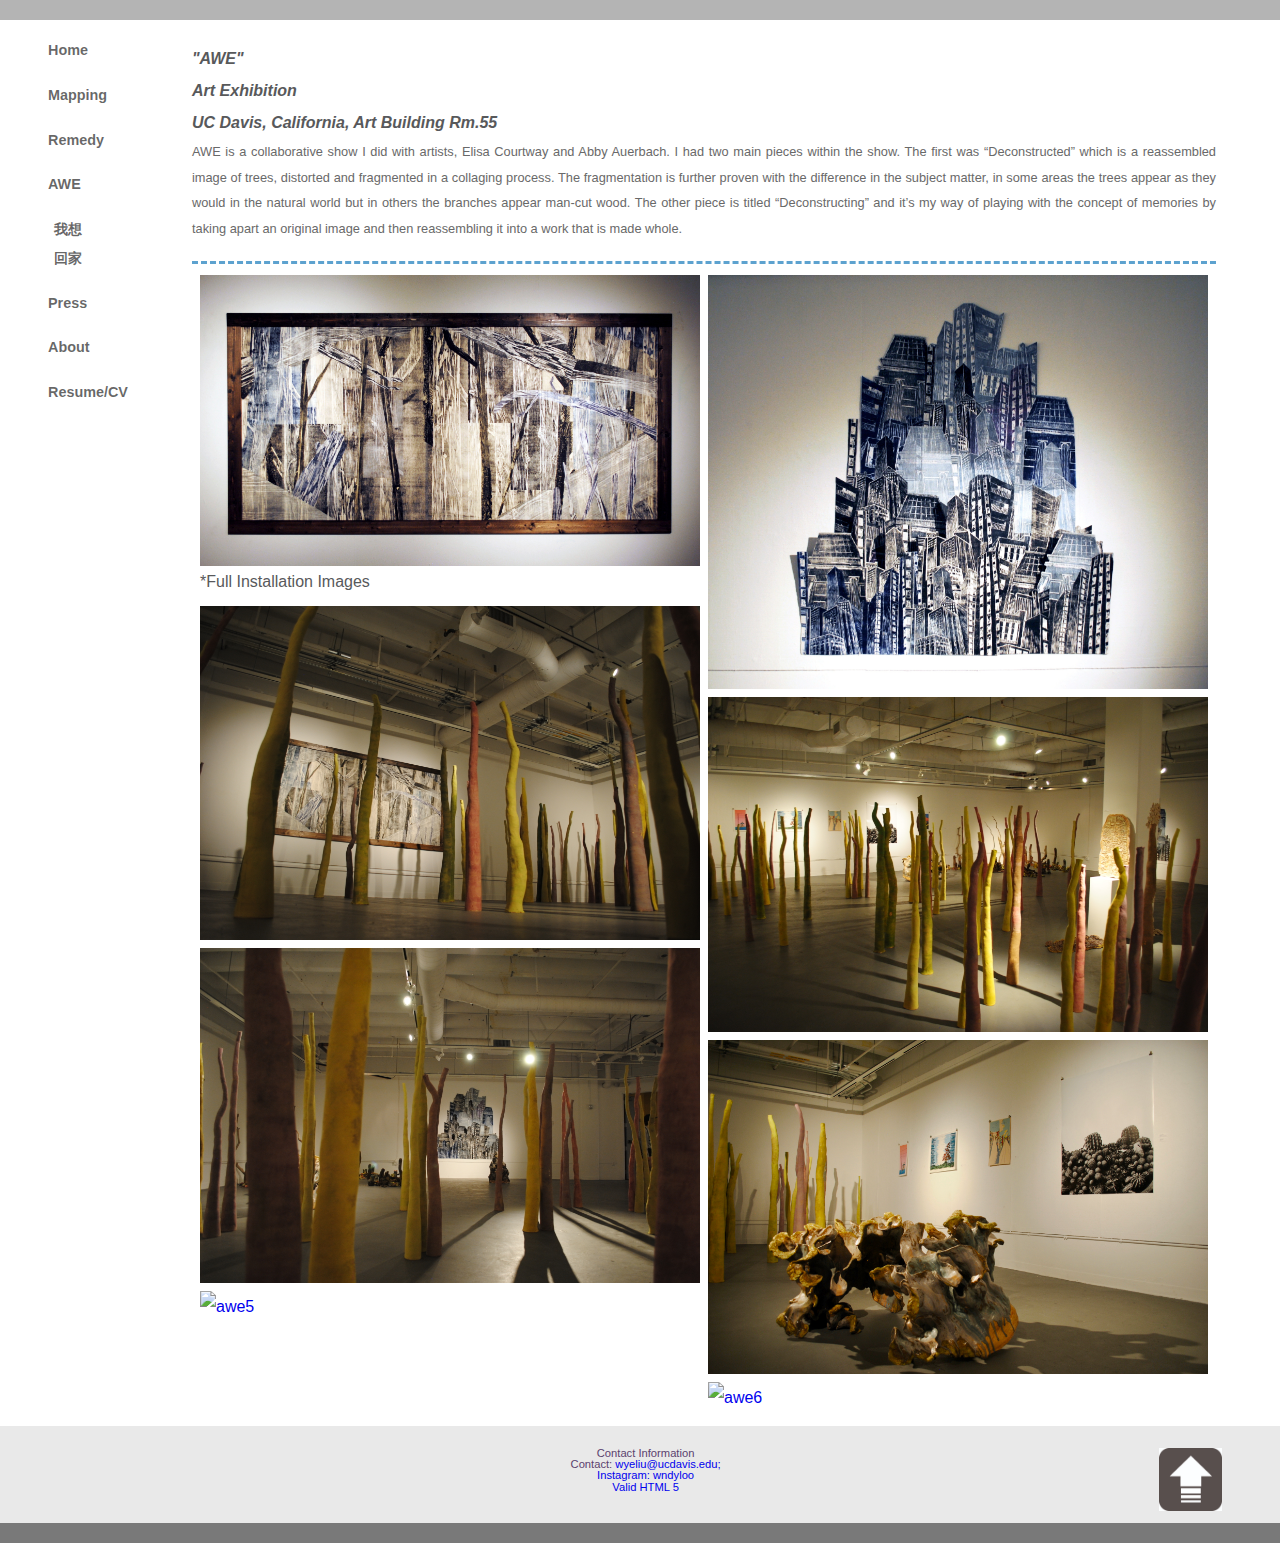
==== awe.html @ 821bdd19 "Final First Changes" ====
<!DOCTYPE html>
<html>

<head>
  <meta charset="utf-8" />
  <title>Wendy Liu Portfolio</title>

  <link href="reset.css" rel="stylesheet">
  <link href="styles.css" rel="stylesheet">

</head>

<body>


  <header>

  </header>
  <aside>

    <nav>
      <ul>
        <li><a href="index.html">Home</a></li>
        <li><a href="mapping.html">Mapping</a></li>
        <li><a href="remedy.html">Remedy</a></li>
        <li><a href="awe.html">AWE</a></li>
        <li><a href="iwanttogohome.html">我想回家</a></li>
        <li><a href="press.html">Press</a></li>
        <li><a href="about.html">About</a></li>
        <li><a href="resumecv.html">Resume/CV</a></li>
      </ul>
    </nav>

  </aside>

  <section>
    <h3>
      "AWE"</h3>
    <h3>Art Exhibition</h3>
    <h3>UC Davis, California, Art Building Rm.55
    </h3>
    <h4>
  AWE is a collaborative show I did with artists, Elisa Courtway and Abby Auerbach. I had two main pieces within the show. The first was “Deconstructed” which is a reassembled image of trees, distorted and fragmented in a collaging process. The fragmentation is further proven with the difference in the subject matter, in some areas the trees appear as they would in the natural world but in others the branches appear man-cut wood. The other piece is titled “Deconstructing” and it’s my way of playing with the concept of memories by taking apart an original image and then reassembling it into a work that is made whole.

    </h4>

  </section>

  <article>
    <div class="row">
      <div class="column">

        <a class="lightbox" href="#awetrees">
          <img src="images/trees.jpg" alt="awetrees">
          </a>

        <div class="lightbox-target" id="awetrees">
          <img src="images/trees.jpg" alt="awetrees" />
          <a class="lightbox-close" href="#"></a>
        </div>

        *Full Installation Images

        <a class="lightbox" href="#awe1">
          <img src="images/awe1.jpg" alt="awe1">
          </a>
        <div class="lightbox-target" id="awe1">
          <img src="images/awe1.jpg" alt="awe1" />
          <a class="lightbox-close" href="#"></a>
        </div>


        <a class="lightbox" href="#awe2">
          <img src="images/awe2.jpg" alt="awe2">
          </a>
        <div class="lightbox-target" id="awe2">
          <img src="images/awe2.jpg" alt="awe2" />
          <a class="lightbox-close" href="#"></a>
        </div>

        <a class="lightbox" href="#awe5">
          <img src="images/awe5.jpg" alt="awe5">
          </a>
        <div class="lightbox-target" id="awe5">
          <img src="images/awe5.jpg" alt="awe5" />
          <a class="lightbox-close" href="#"></a>
        </div>


      </div>


      <div class="column">


        <a class="lightbox" href="#awebuildings">
          <img src="images/buildings.jpg" alt="awebuildings">
          </a>
        <div class="lightbox-target" id="awebuildings">
          <img src="images/buildings.jpg" alt="awebuildings" />
          <a class="lightbox-close" href="#"></a>
        </div>


        <a class="lightbox" href="#awe3">
          <img src="images/awe3.jpg" alt="awe3">
          </a>
        <div class="lightbox-target" id="awe3">
          <img src="images/awe3.jpg" alt="awe3" />
          <a class="lightbox-close" href="#"></a>
        </div>

        <a class="lightbox" href="#awe4">
          <img src="images/awe4.jpg" alt="awe4">
          </a>
        <div class="lightbox-target" id="awe4">
          <img src="images/awe4.jpg" alt="awe4" />
          <a class="lightbox-close" href="#"></a>
        </div>

        <a class="lightbox" href="#awe6">
          <img src="images/awe6.jpg" alt="awe6">
          </a>
        <div class="lightbox-target" id="awe6">
          <img src="images/awe6.jpg" alt="awe6" />
          <a class="lightbox-close" href="#"></a>
        </div>


      </div>

    </div>
  </article>

  <footer>

    <p>
      <a href="awe.html">
  <img src="images/arrow.jpg" alt="arrow" >
  </a>
    </p>



    <ul>
      <li>Contact Information</li>

      <li>Contact: <a href="mailto:&#119;&#121;&#101;&#108;&#105;&#117;&#064;&#117;&#099;&#100;&#097;&#118;&#105;&#115;&#046;&#101;&#100;&#117;">&#119;&#121;&#101;&#108;&#105;&#117;&#064;&#117;&#099;&#100;&#097;&#118;&#105;&#115;&#046;&#101;&#100;&#117;;</a>
      </li>
      <li>
        <a href="https://www.instagram.com/wndyloo/?hl=en">Instagram: wndyloo</a>
      </li>
      <li><a href="http://validator.w3.org/check?uri=referer">Valid HTML 5</a></li>
    </ul>
  </footer>

</body>

</html>
---- styles.css ----
* {
  box-sizing: border-box;
}

body {
  font-family: 'univers', sans-serif;
  align-content: center;
  color: #58595b;
}

.container {
  max-width: 80vw;
  margin: auto;
}

img {
  max-width: 100%;
  max-height: 100%;
}

header {
  border-top: 20px solid rgb(180, 180, 180);
}

h1 {
  font-size: 3rem;
  padding-top: 2rem;
}

h2 {
  font-size: 2rem;
  padding-top: 2rem;
}

h3 {
  font-weight: bold;
  font-style: oblique;
}

h4 {
  font-size: .8rem;
  color: rgb(105, 105, 105);
}

h6 {
  font-size: 15px;
  font-weight: bold;
  font-style: oblique;
}

nav {
  float: left;
  width: 100%;
  background-color: white;
}

ul {
  padding-right: .5em;
  padding-left: .5em;
  list-style-type: none;
}

li {
  list-style-type: none;
}

a {
  text-decoration: none;
}

nav ul li a {
  font-size: .9em;
  font-weight: 600;
  line-height: 2em;
  display: block;
  float: left;
  padding-top: 20%;
  padding-right: 0;
  padding-left: 50%;
  list-style-type: none;
  text-align: center;
  text-decoration: none;
  color: rgba(0, 0, 0, .6);
}

a:hover {
  text-decoration: underline;
  color: rgb(93, 162, 207);
}

aside {
  display: block;
  float: left;
  margin: auto;
  padding-bottom: 100px;
  text-align: center;
  text-decoration: underline;
  background-color: white;
}

section {
  line-height: 2;
  float: right;
  width: 80%;
  margin-top: 20px;
  margin-right: 5%;
  margin-left: 5%;
  padding-top: 3px;
  padding-right: 0;
  padding-left: 0;
  text-align: justify;
  background-color: white;
}

video {
  width: 70%;
  margin-top: 5px;
  margin-right: 5%;
  margin-left: 15%;
  padding-top: 3px;
  padding-right: 0;
  padding-left: 0;
}

article {
  line-height: 2;
  float: right;
  width: 80%;
  margin-top: 20px;
  margin-right: 5%;
  margin-left: 5%;
  padding-top: 3px;
  border-top: 3px dashed rgb(93, 162, 207);
  background-color: white;
}

.row {
  display: flex;
  flex-wrap: wrap;
  padding: 0 4px;
}

.column {
  flex: 50%;
  padding: 0 4px;
}

.column img {
  margin-top: 8px;
  vertical-align: middle;
}

img {
  max-width: 100%;
  height: auto;
}

img.expanded {
  max-width: none;
}

/*Eliminates padding, centers the thumbnail */

body, html {
  margin: 0;
  padding: 0;
}

/* Styles the thumbnail */

a.lightbox img {
  height: auto;
}

/* Styles the lightbox, removes it from sight and adds the fade-in transition */

.lightbox-target {
  position: fixed;
  top: -100%;
  overflow: hidden;
  width: 70%;
  width: 70%;
  height: 70%;
  height: 70%;
  -webkit-transition: opacity .5s ease-in-out;
  -moz-transition: opacity .5s ease-in-out;
  -o-transition: opacity .5s ease-in-out;
  transition: opacity .5s ease-in-out;
  opacity: 0;
  background: rgba(0, 0, 0, .7);
}

/* Styles the lightbox image, centers it vertically and horizontally, adds the zoom-in transition and makes it responsive using a combination of margin and absolute positioning */

.lightbox-target img {
  position: absolute;
  top: 20%;
  right: 0;
  bottom: 20%;
  left: 0;
  box-sizing: border-box;
  max-width: 0;
  max-height: 0;
  margin: auto;
  -webkit-transition: .5s ease-in-out;
  -moz-transition: .5s ease-in-out;
  -o-transition: .5s ease-in-out;
  transition: .5s ease-in-out;
  border: 1px solid rgba(231, 231, 231, 0.85);
  box-shadow: 0 0 8px rgba(0, 0, 0, .3);
}

/* Styles the close link, adds the slide down transition */

a.lightbox-close {
  position: absolute;
  top: -80px;
  right: 0;
  display: block;
  box-sizing: border-box;
  width: 50px;
  height: 50px;
  -webkit-transition: .5s ease-in-out;
  -moz-transition: .5s ease-in-out;
  -o-transition: .5s ease-in-out;
  transition: .5s ease-in-out;
  text-decoration: none;
  color: black;
  background: white;
}

/* Provides part of the "X" to eliminate an image from the close link */

a.lightbox-close:before {
  position: absolute;
  top: 10px;
  left: 26px;
  display: block;
  width: 1px;
  height: 30px;
  content: '';
  -webkit-transform: rotate(45deg);
  -moz-transform: rotate(45deg);
  -o-transform: rotate(45deg);
  transform: rotate(45deg);
  background: black;
}

/* Provides part of the "X" to eliminate an image from the close link */

a.lightbox-close:after {
  position: absolute;
  top: 10px;
  left: 26px;
  display: block;
  width: 1px;
  height: 30px;
  content: '';
  -webkit-transform: rotate(-45deg);
  -moz-transform: rotate(-45deg);
  -o-transform: rotate(-45deg);
  transform: rotate(-45deg);
  background: black;
}

/* Uses the :target pseudo-class to perform the animations upon clicking the .lightbox-target anchor */

.lightbox-target:target {
  top: 20%;
  right: 20%;
  bottom: 20%;
  left: 20%;
  opacity: 1;
}

.lightbox-target:target img {
  max-width: 100%;
  max-height: 100%;
  opacity: 1;
}

.lightbox-target:target a.lightbox-close {
  top: 0;
}

img:hover {
  opacity: .5;
}

p {
  position: absolute;
  right: 0;
  width: 10%;
  height: 7%;
  margin-right: 2%;
  ;
}

footer {
  font-size: .7rem;
  float: left;
  width: 100%;
  height: 10.5em;
  margin-top: 1em;
  padding-top: 2em;
  padding-bottom: 1em;
  padding-left: 1em;
  list-style-type: none;
  text-align: center;
  text-decoration: none;
  color: rgb(91, 66, 110);
  border-bottom: 20px solid rgb(121, 121, 121);
  background-color: rgb(233, 233, 233);
}
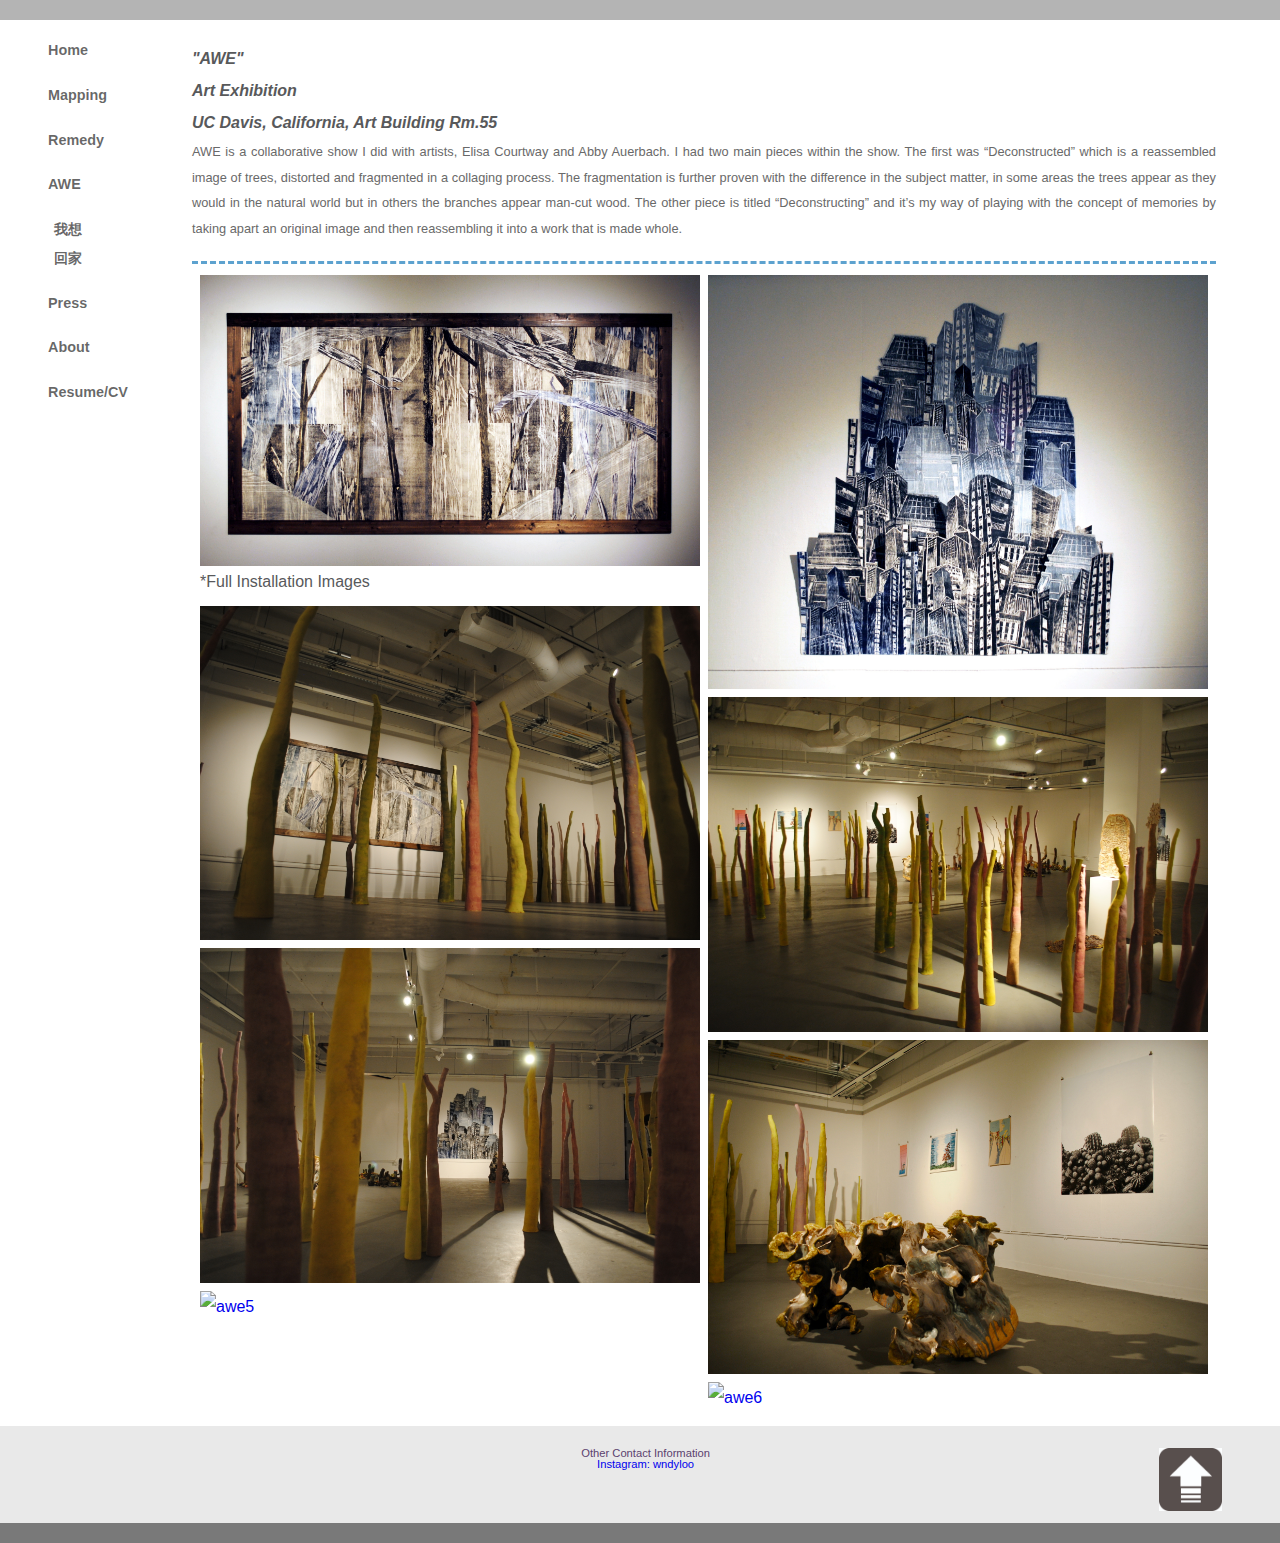
==== commit 6d4249a3: "text changes" ====
--- a/awe.html
+++ b/awe.html
@@ -143,17 +143,16 @@
 
 
     <ul>
-      <li>Contact Information</li>
+      <li>Other Contact Information</li>
 
-      <li>Contact: <a href="mailto:&#119;&#121;&#101;&#108;&#105;&#117;&#064;&#117;&#099;&#100;&#097;&#118;&#105;&#115;&#046;&#101;&#100;&#117;">&#119;&#121;&#101;&#108;&#105;&#117;&#064;&#117;&#099;&#100;&#097;&#118;&#105;&#115;&#046;&#101;&#100;&#117;;</a>
-      </li>
+
       <li>
         <a href="https://www.instagram.com/wndyloo/?hl=en">Instagram: wndyloo</a>
       </li>
-      <li><a href="http://validator.w3.org/check?uri=referer">Valid HTML 5</a></li>
+    
     </ul>
   </footer>
 
 </body>
 
-</html>+</html>
